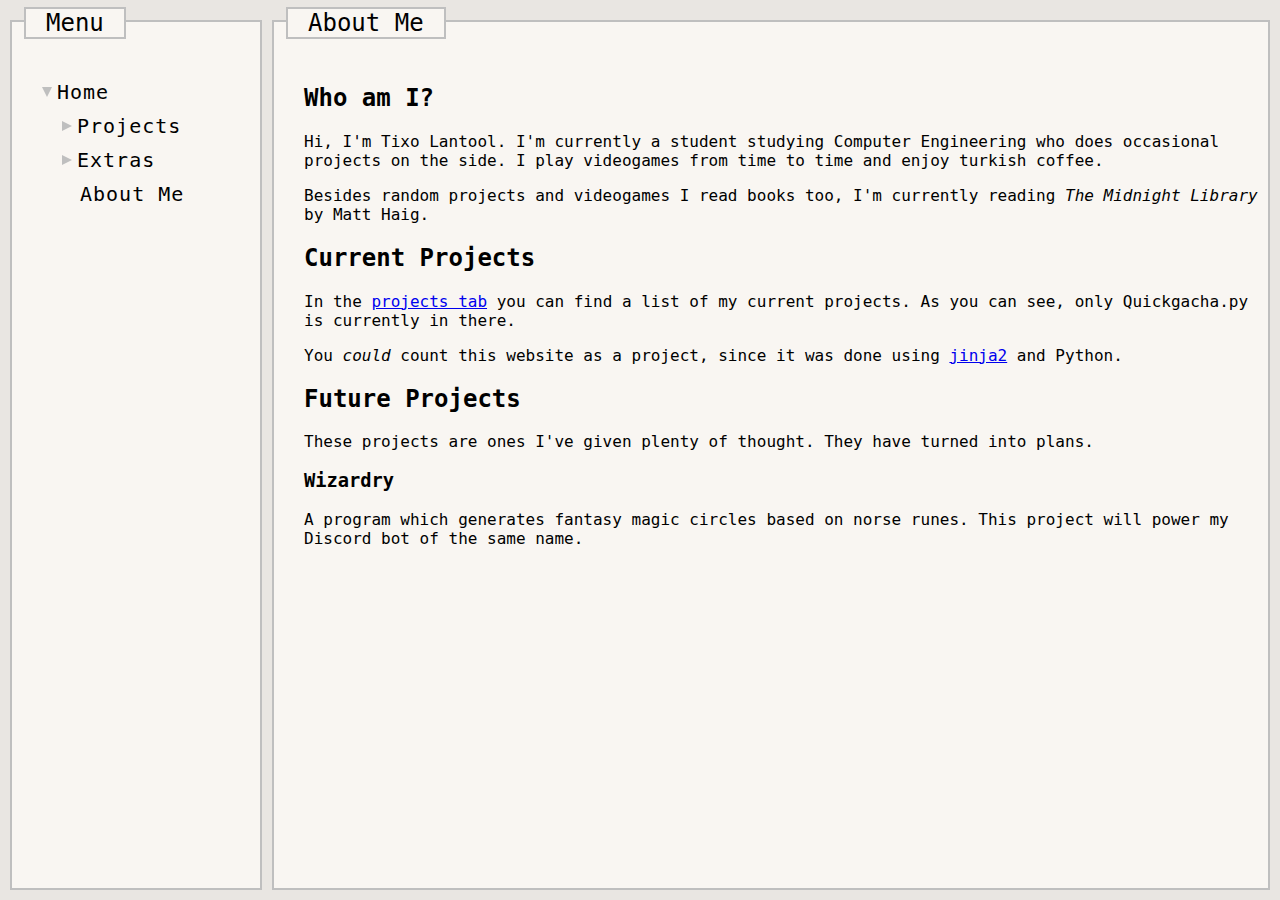
==== about-me.html @ 0673628c "Updated look and organized files, they are rendered with jinja2 now" ====
<!DOCTYPE html>
<html lang="en">
<head>
    <meta charset="UTF-8">
    <meta name="viewport" content="width=device-width, initial-scale=1.0">
    <title>Tixo's Lab</title>
    <link rel="stylesheet" href="style.css"/>
</head>
<body>
    <div class="menu container">
        <h2 class="container-title unselectable">Menu</h2>
        <ul class="menu-tree">
            <li class="menu-item">
                <input class="menu-input" type="checkbox" id="home" checked>
                <label class="menu-input-label" for="home">
                    <svg width="10" height="10">
                        <polygon points="0,0 0,10 10,5" class="triangle"/>
                    </svg>
                    <span class="menu-label-text unselectable">Home</span>
                    <a href="index.html" class="unselectable"><img width="20" height="10" src="imgs/arrow-up-from-bracket-svgrepo-com.svg" style="transform: rotate(90deg);"/></a>
                </label>
                <ul class="menu-tree-sub">
                    <li class="menu-item">
                        <input class="menu-input" type="checkbox" id="projects">
                        <label class="menu-input-label" for="projects">
                            <svg width="10" height="10">
                                <polygon points="0,0 0,10 10,5" class="triangle"/>
                            </svg>
                            <span class="menu-label-text unselectable">Projects</span>
                            <a href="projects.html" class="unselectable"><img width="20" height="10" src="imgs/arrow-up-from-bracket-svgrepo-com.svg" style="transform: rotate(90deg);"/></a>
                        </label>
                        <ul class="menu-tree-sub">
                            <li class="menu-item">
                                <a class="menu-link unselectable" href="quickgacha-py.html">
                                <img src="imgs/blank-file-svgrepo-com.svg" height="13" width="13" style="padding-right: 5px;"/>Quickgacha.py
                                </a>
                            </li>
                        </ul>
                    </li>
                    <li class="menu-item">
                        <input class="menu-input" type="checkbox" id="extras">
                        <label class="menu-input-label" for="extras">
                        <svg width="10" height="10">
                            <polygon points="0,0 0,10 10,5" class="triangle"/>
                        </svg>
                        <span class="menu-label-text unselectable">Extras</span>
                        <a href="extras.html" class="unselectable">
                        <img width="20" height="10" src="imgs/arrow-up-from-bracket-svgrepo-com.svg" style="transform: rotate(90deg);"/>
                        </a>
                        <ul class="menu-tree-sub">
                        </ul>
                    </li>
                    <li class="menu-item">
                        <a class="menu-link unselectable" href="about-me.html">
                        <img src="imgs/blank-file-svgrepo-com.svg" height="13" width="13" style="padding-right: 5px;"/>About Me
                        </a>
                    </li>
                </ul>
            </li>
        </div>
    </div>
    <div class="content container">
        <h2 class="container-title unselectable">About Me</h2>
<div style="padding-left: 20px">
    <h2>Who am I?</h2>
    <p>Hi, I'm Tixo Lantool. I'm currently a student studying Computer Engineering who does occasional
        projects on the side. I play videogames from time to time and enjoy turkish coffee.</p>
    <p>Besides random projects and videogames I read books too, I'm currently reading <i>The Midnight Library</i> by Matt Haig.</p>
    <h2>Current Projects</h2>
    <p>In the <a href="projects.html">projects tab</a> you can find a list of my current projects. As you can see, only Quickgacha.py
        is currently in there.</p>
    <p>You <i>could</i> count this website as a project, since it was done using <a href="https://jinja.palletsprojects.com/en/3.1.x/">jinja2</a> and
        Python.</p>
    <h2>Future Projects</h2>
    <p>These projects are ones I've given plenty of thought. They have turned into plans.</p>
    <h3>Wizardry</h3>
    <p>A program which generates fantasy magic circles based on norse runes. This project will power my Discord bot of the same name.</p>
</div>

    </div>
</body>
</html>
---- style.css ----
/* General */
:root {
    --bg-color: #e9e6e2;
    --window-bg-color: #f9f6f2;
    --border-color: #bfbfbf;
    --text-color: #000000;
}

html {
    height: 100%;
}

body {
    font-family: "Source Code Pro", monospace;
    font-optical-sizing: auto;
    font-style: normal;
    font-weight: 200;
    box-sizing: border-box;
    min-height: 100%;
    background-color: var(--bg-color);
    margin: 0;
    padding: 20px 10px 10px 10px;
    color: var(--text-color);
    display: grid;
    grid-template-columns: [start-column] 20% [center1] 10px [center2] auto [end-column];
    grid-template-rows: [start-row] auto [end-row];
}

.container {
    padding: 10px;
    background-color: var(--window-bg-color);
    border: 2px solid var(--border-color);
    grid-row-start: start-row;
    grid-row-end: end-row;
}

.container-title {
    font-size: 24px;
    font-weight: 200;
    width: fit-content;
    margin: 0;
    background-color: var(--window-bg-color);
    border: 2px solid var(--border-color);
    padding: 0 20px 0 20px;
    position:relative;
    top: -25px;
    left: 2px
}

.menu {
    grid-column-start: start-column;
    grid-column-end: center1;
    min-width:fit-content;
}

.menu-tree {
    list-style: none;
    padding-inline-start: 20px;
    letter-spacing: 1px;
}

.menu-item {
    margin-top: 10px;
    font-size: 20px;
}

.menu-input {
    position: absolute;
    opacity: 0;
}

.menu-input-label {
    position: relative;
    display: flex;
    align-items: center;
}

.menu-tree-sub {
    display: none;
    list-style: none;
    padding-inline-start: 20px;
}

.triangle {
    fill: var(--border-color);
    transform-origin: 5px 5px;
}

.triangle.selected {
    fill: var(--text-color);
}

.menu-label-text {
    padding-left: 5px;
}

.menu-input:checked ~ .menu-tree-sub {
    display: block;
}

.menu-input:checked ~ label svg .triangle {
    transform: rotate(90deg);
}

.menu-link {
    text-decoration: none;
    color: var(--text-color);
}

.content {
    grid-column-start: center2;
    grid-column-end: end-column;
}

.unselectable {
    -webkit-touch-callout: none;
    -webkit-user-select: none;
    -khtml-user-select: none;
    -moz-user-select: none;
    -ms-user-select: none;
    user-select: none;
}

article {
    border: 2px solid var(--border-color);
    margin: 20px;
    padding: 10px;
    color: var(--text-color);
}

.article-title {
    font-size: 30px;
    margin: 0;
    color: var(--text-color);
}

.code-block {
    padding: 10px;
    border: 1px solid var(--border-color);
}
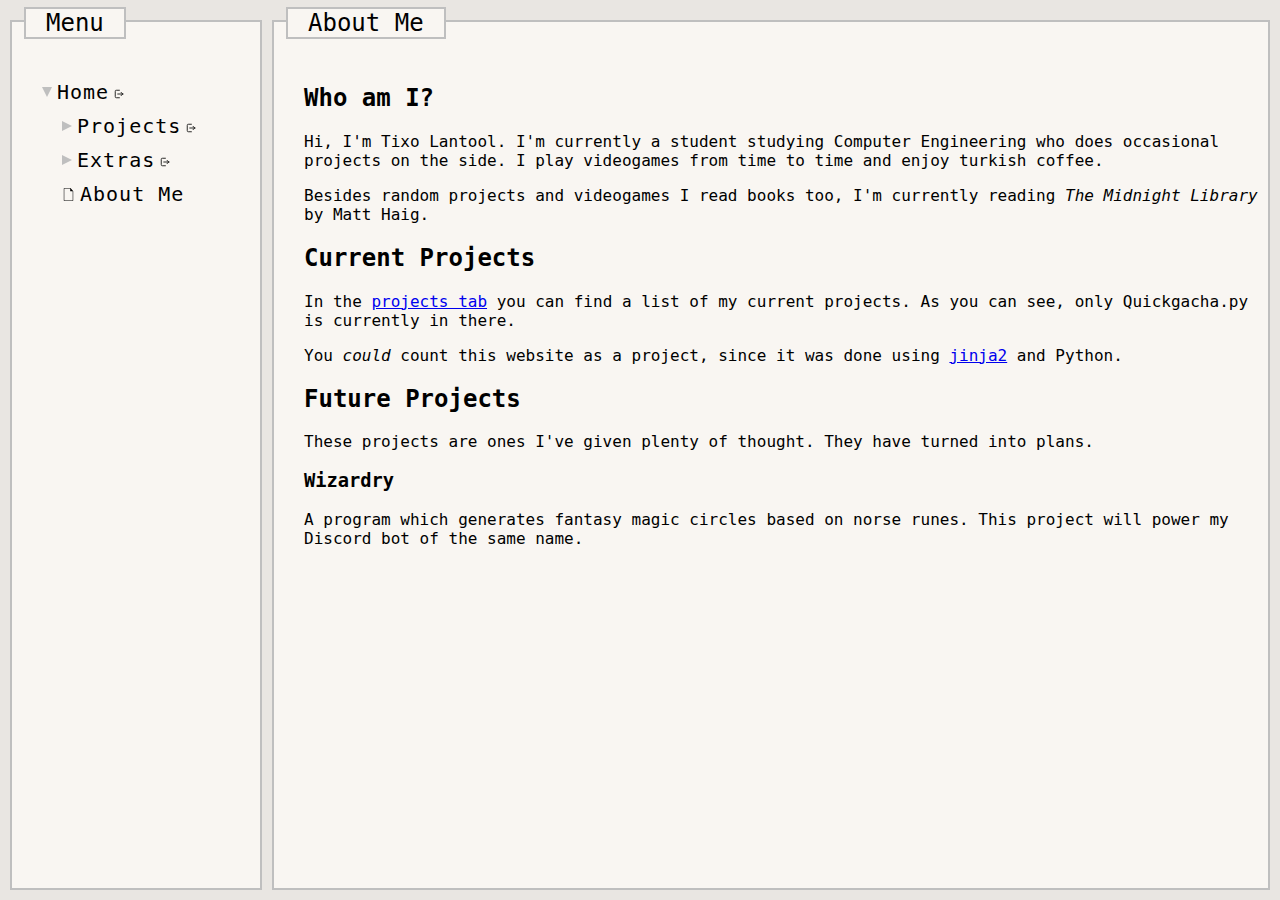
==== commit cece92c8: "Added mobile support" ====
--- a/about-me.html
+++ b/about-me.html
@@ -5,8 +5,11 @@
     <meta name="viewport" content="width=device-width, initial-scale=1.0">
     <title>Tixo's Lab</title>
     <link rel="stylesheet" href="style.css"/>
+    <link rel="stylesheet" href="mobile.css"/>
 </head>
 <body>
+    <input type="checkbox" id="menu-button"/>
+    <label for="menu-button" class="menu-button-label unselectable"><img src="imgs/burger-menu-svgrepo-com.svg" height="20px" class="menu-burger"/></label>
     <div class="menu container">
         <h2 class="container-title unselectable">Menu</h2>
         <ul class="menu-tree">
@@ -47,7 +50,13 @@
                         <a href="extras.html" class="unselectable">
                         <img width="20" height="10" src="imgs/arrow-up-from-bracket-svgrepo-com.svg" style="transform: rotate(90deg);"/>
                         </a>
+                        </label>
                         <ul class="menu-tree-sub">
+                            <li class="menu-item">
+                                <a class="menu-link unselectable" href="gacha.html">
+                                <img src="imgs/blank-file-svgrepo-com.svg" height="13" width="13" style="padding-right: 5px;"/>Gacha
+                                </a>
+                            </li>
                         </ul>
                     </li>
                     <li class="menu-item">
--- a/style.css
+++ b/style.css
@@ -23,7 +23,7 @@
     color: var(--text-color);
     display: grid;
     grid-template-columns: [start-column] 20% [center1] 10px [center2] auto [end-column];
-    grid-template-rows: [start-row] auto [end-row];
+    grid-template-rows: [start-row] auto [center1] 20px [center2] 1fr [end-row];
 }
 
 .container {
@@ -53,6 +53,31 @@
     min-width:fit-content;
 }
 
+#menu-button {
+    position: absolute;
+    opacity: 0;
+}
+
+.menu-button-label {
+    position: absolute;
+    display: none;
+    right: 20px;
+    top: 6px;
+    background-color: var(--window-bg-color);
+    border: 2px solid var(--border-color);
+    height: 29px;
+    width: 25px;
+    text-align: center;
+    justify-content: center;
+}
+
+.menu-burger {
+    position: relative;
+    top:50%;
+    -ms-transform: translateY(-50%);
+    transform: translateY(-50%);
+}
+
 .menu-tree {
     list-style: none;
     padding-inline-start: 20px;
@@ -108,6 +133,9 @@
 }
 
 .content {
+    transition: all 100ms ease-in-out;
+    grid-row-start: start-row;
+    grid-row-end: end-row;
     grid-column-start: center2;
     grid-column-end: end-column;
 }
@@ -137,4 +165,47 @@
 .code-block {
     padding: 10px;
     border: 1px solid var(--border-color);
+}
+
+/* Gacha */
+.gacha-container {
+    margin:30vh auto auto auto;
+    max-width: fit-content;
+    text-align: center;
+    display: flex;
+    flex-direction: column;
+    justify-content: center;
+}
+
+#gacha-result {
+    font-size: 80px;
+    margin-bottom: 100px;
+}
+
+#gacha-button {
+    font-size: 50px;
+    width: fit-content;
+    background-color: transparent;
+    margin: auto;
+    border: 1px solid var(--border-color);
+    transition: all 200ms ease-in-out;
+}
+
+#gacha-button:hover {
+    background-color: var(--text-color);
+    color: white;
+}
+
+/* Welcome Page */
+
+.welcome-text {
+    font-size: 60px
+}
+
+.welcome-text.top {
+    padding-right: 100px;
+}
+
+.welcome-text.bottom {
+    padding-left: 100px;
 }--- a/mobile.css
+++ b/mobile.css
@@ -0,0 +1,38 @@
+@media screen and (max-width: 950px) {
+
+    .menu {
+        display: none;
+        height: fit-content;
+        grid-row-start: start-row;
+        grid-row-end: center1;
+        grid-column-end: end-column;
+    }
+
+    .menu-button-label {
+        display: block;
+    }
+
+    .content {
+        grid-column-start: start-column;
+    }
+
+    #menu-button:checked ~ .content {
+        grid-row-start: center2;
+    }
+
+    #menu-button:checked ~ .menu {
+        display: block;
+    }
+
+    #menu-button:checked ~ label .menu-burger {
+        content: url("imgs/close-svgrepo-com.svg");
+    }
+
+    #gacha-result {
+        font-size: 45px;
+    }
+
+    .welcome-text {
+        font-size: 40px;
+    }
+}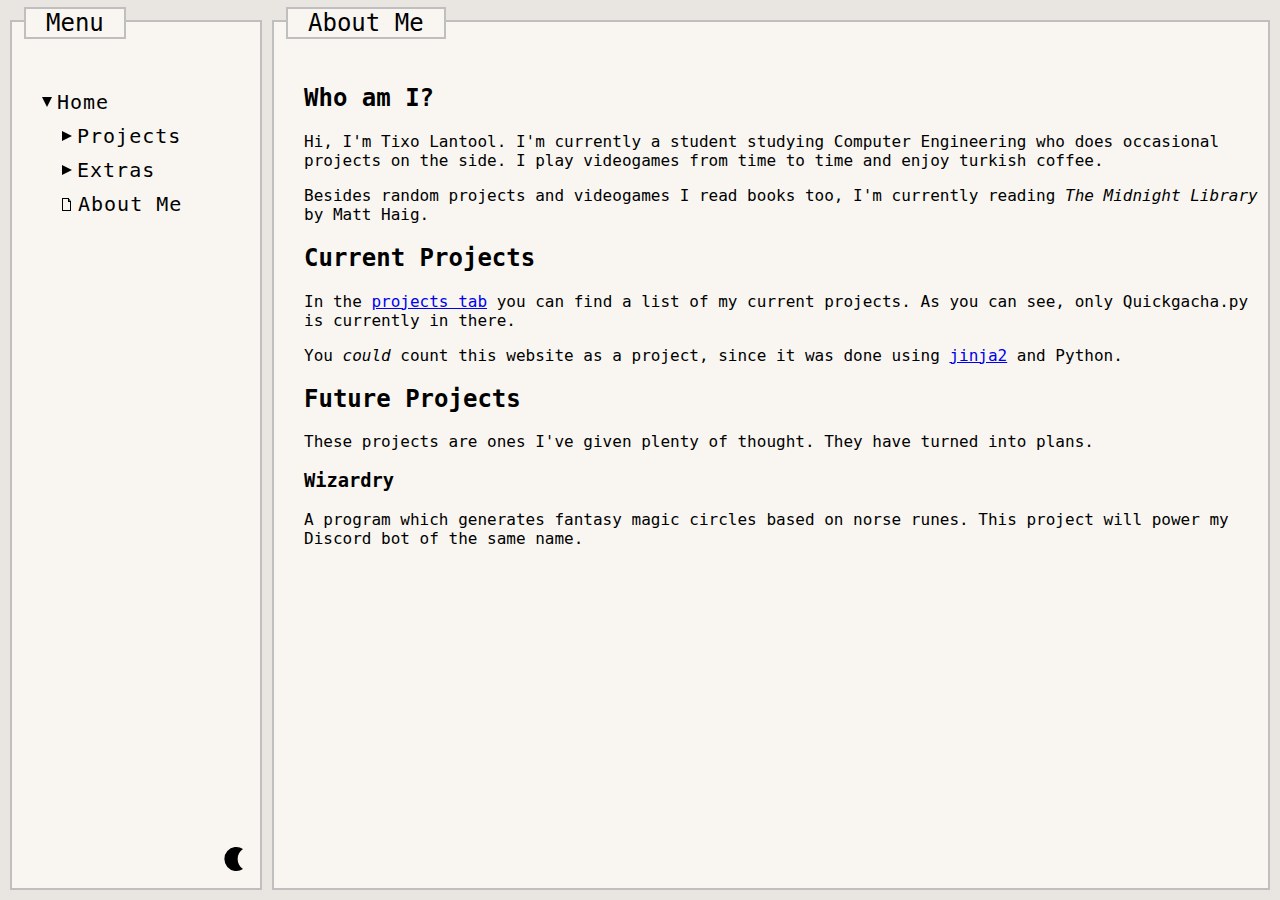
==== commit 2747bd5f: "Added support for dark mode, organized and fixed stuff" ====
--- a/about-me.html
+++ b/about-me.html
@@ -4,38 +4,79 @@
     <meta charset="UTF-8">
     <meta name="viewport" content="width=device-width, initial-scale=1.0">
     <title>Tixo's Lab</title>
-    <link rel="stylesheet" href="style.css"/>
-    <link rel="stylesheet" href="mobile.css"/>
+    <link rel="stylesheet" href="css/style.css"/>
 </head>
 <body>
     <input type="checkbox" id="menu-button"/>
-    <label for="menu-button" class="menu-button-label unselectable"><img src="imgs/burger-menu-svgrepo-com.svg" height="20px" class="menu-burger"/></label>
+    <label for="menu-button" class="menu-button-label unselectable">
+    <svg width="30px" height="30px" class="icon" id="burger">
+<line stroke="currentColor" stroke-width="2" stroke-linecap="round"
+    x1="5" y1="10"
+    x2="24" y2="10"></line>
+<line stroke="currentColor" stroke-width="2" stroke-linecap="round"
+    x1="5" y1="15"
+    x2="24" y2="15"></line>
+<line stroke="currentColor" stroke-width="2" stroke-linecap="round" 
+    x1="5" y1="20"
+    x2="24" y2="20"></line>
+</svg>
+    <svg width="30px" height="30px" class="icon" id="cross">
+<line stroke="currentColor" stroke-width="2" stroke-linecap="round"
+        x1="5" y1="5"
+        x2="24" y2="24"></line>
+<line stroke="currentColor" stroke-width="2" stroke-linecap="round"
+        x1="24" y1="5"
+        x2="5" y2="24"></line>
+</svg>
+    </label>
     <div class="menu container">
         <h2 class="container-title unselectable">Menu</h2>
         <ul class="menu-tree">
             <li class="menu-item">
                 <input class="menu-input" type="checkbox" id="home" checked>
                 <label class="menu-input-label" for="home">
-                    <svg width="10" height="10">
-                        <polygon points="0,0 0,10 10,5" class="triangle"/>
-                    </svg>
+                    <svg width="10" height="10" class="icon">
+    <polygon points="0,0 0,10 10,5" class="triangle" fill="currentColor"/>
+</svg>
                     <span class="menu-label-text unselectable">Home</span>
-                    <a href="index.html" class="unselectable"><img width="20" height="10" src="imgs/arrow-up-from-bracket-svgrepo-com.svg" style="transform: rotate(90deg);"/></a>
+                    <a href="index.html" class="unselectable"><img width="20" height="10" src="imgs/arrow-up-from-bracket-svgrepo-com.svg" style="transform: rotate(90deg);" class="icon"/></a>
                 </label>
                 <ul class="menu-tree-sub">
                     <li class="menu-item">
                         <input class="menu-input" type="checkbox" id="projects">
                         <label class="menu-input-label" for="projects">
-                            <svg width="10" height="10">
-                                <polygon points="0,0 0,10 10,5" class="triangle"/>
-                            </svg>
+                            <svg width="10" height="10" class="icon">
+    <polygon points="0,0 0,10 10,5" class="triangle" fill="currentColor"/>
+</svg>
                             <span class="menu-label-text unselectable">Projects</span>
-                            <a href="projects.html" class="unselectable"><img width="20" height="10" src="imgs/arrow-up-from-bracket-svgrepo-com.svg" style="transform: rotate(90deg);"/></a>
+                            <a href="projects.html" class="unselectable"><img width="20" height="10" src="imgs/arrow-up-from-bracket-svgrepo-com.svg" style="transform: rotate(90deg);" class="icon"/></a>
                         </label>
                         <ul class="menu-tree-sub">
                             <li class="menu-item">
                                 <a class="menu-link unselectable" href="quickgacha-py.html">
-                                <img src="imgs/blank-file-svgrepo-com.svg" height="13" width="13" style="padding-right: 5px;"/>Quickgacha.py
+                                <svg height="13px" width="16px" class="icon">
+<line stroke="currentColor" stroke-width="1" stroke-linecap="round"
+        x1="0.5" y1="0.5"
+        x2="0.5" y2="12.5"></line>
+<line stroke="currentColor" stroke-width="1" stroke-linecap="round"
+        x1="0.5" y1="12.5"
+        x2="8.5" y2="12.5"></line>
+<line stroke="currentColor" stroke-width="1" stroke-linecap="round"
+        x1="0.5" y1="0.5"
+        x2="6.5" y2="0.5"></line>
+<line stroke="currentColor" stroke-width="1" stroke-linecap="round"
+        x1="8.5" y1="12.5"
+        x2="8.5" y2="3.5"></line>
+<line stroke="currentColor" stroke-width="1" stroke-linecap="round"
+        x1="8.5" y1="3.5"
+        x2="6.5" y2="0.5"></line>
+<line stroke="currentColor" stroke-width="1" stroke-linecap="round"
+        x1="8.5" y1="3.5"
+        x2="6.5" y2="3.5"></line>
+<line stroke="currentColor" stroke-width="1" stroke-linecap="round"
+        x1="6.5" y1="0.5"
+        x2="6.5" y2="3.5"></line>
+</svg>Quickgacha.py
                                 </a>
                             </li>
                         </ul>
@@ -43,30 +84,104 @@
                     <li class="menu-item">
                         <input class="menu-input" type="checkbox" id="extras">
                         <label class="menu-input-label" for="extras">
-                        <svg width="10" height="10">
-                            <polygon points="0,0 0,10 10,5" class="triangle"/>
-                        </svg>
+                        <svg width="10" height="10" class="icon">
+    <polygon points="0,0 0,10 10,5" class="triangle" fill="currentColor"/>
+</svg>
                         <span class="menu-label-text unselectable">Extras</span>
                         <a href="extras.html" class="unselectable">
-                        <img width="20" height="10" src="imgs/arrow-up-from-bracket-svgrepo-com.svg" style="transform: rotate(90deg);"/>
+                        <img width="20" height="10" src="imgs/arrow-up-from-bracket-svgrepo-com.svg" style="transform: rotate(90deg);" class="icon"/>
                         </a>
                         </label>
                         <ul class="menu-tree-sub">
                             <li class="menu-item">
                                 <a class="menu-link unselectable" href="gacha.html">
-                                <img src="imgs/blank-file-svgrepo-com.svg" height="13" width="13" style="padding-right: 5px;"/>Gacha
+                                <svg height="13px" width="16px" class="icon">
+<line stroke="currentColor" stroke-width="1" stroke-linecap="round"
+        x1="0.5" y1="0.5"
+        x2="0.5" y2="12.5"></line>
+<line stroke="currentColor" stroke-width="1" stroke-linecap="round"
+        x1="0.5" y1="12.5"
+        x2="8.5" y2="12.5"></line>
+<line stroke="currentColor" stroke-width="1" stroke-linecap="round"
+        x1="0.5" y1="0.5"
+        x2="6.5" y2="0.5"></line>
+<line stroke="currentColor" stroke-width="1" stroke-linecap="round"
+        x1="8.5" y1="12.5"
+        x2="8.5" y2="3.5"></line>
+<line stroke="currentColor" stroke-width="1" stroke-linecap="round"
+        x1="8.5" y1="3.5"
+        x2="6.5" y2="0.5"></line>
+<line stroke="currentColor" stroke-width="1" stroke-linecap="round"
+        x1="8.5" y1="3.5"
+        x2="6.5" y2="3.5"></line>
+<line stroke="currentColor" stroke-width="1" stroke-linecap="round"
+        x1="6.5" y1="0.5"
+        x2="6.5" y2="3.5"></line>
+</svg>Gacha
                                 </a>
                             </li>
                         </ul>
                     </li>
                     <li class="menu-item">
                         <a class="menu-link unselectable" href="about-me.html">
-                        <img src="imgs/blank-file-svgrepo-com.svg" height="13" width="13" style="padding-right: 5px;"/>About Me
+                        <svg height="13px" width="16px" class="icon">
+<line stroke="currentColor" stroke-width="1" stroke-linecap="round"
+        x1="0.5" y1="0.5"
+        x2="0.5" y2="12.5"></line>
+<line stroke="currentColor" stroke-width="1" stroke-linecap="round"
+        x1="0.5" y1="12.5"
+        x2="8.5" y2="12.5"></line>
+<line stroke="currentColor" stroke-width="1" stroke-linecap="round"
+        x1="0.5" y1="0.5"
+        x2="6.5" y2="0.5"></line>
+<line stroke="currentColor" stroke-width="1" stroke-linecap="round"
+        x1="8.5" y1="12.5"
+        x2="8.5" y2="3.5"></line>
+<line stroke="currentColor" stroke-width="1" stroke-linecap="round"
+        x1="8.5" y1="3.5"
+        x2="6.5" y2="0.5"></line>
+<line stroke="currentColor" stroke-width="1" stroke-linecap="round"
+        x1="8.5" y1="3.5"
+        x2="6.5" y2="3.5"></line>
+<line stroke="currentColor" stroke-width="1" stroke-linecap="round"
+        x1="6.5" y1="0.5"
+        x2="6.5" y2="3.5"></line>
+</svg>About Me
                         </a>
                     </li>
                 </ul>
             </li>
-        </div>
+        </ul>
+        <input type="checkbox" id="dark-mode"/>
+        <label for="dark-mode">
+            <svg width="30" height="30" class="icon" id="lightIcon">
+    <circle cx="15" cy="15" r="6" fill="currentColor"/>
+    <line
+        id="ray"
+        stroke="currentColor"
+        stroke-width="2"
+        stroke-linecap="round"
+        x1="15"
+        y1="1"
+        x2="15"
+        y2="4"
+    ></line>
+
+    <use href="#ray" transform="rotate(45 15 15)" />
+    <use href="#ray" transform="rotate(90 15 15)" />
+    <use href="#ray" transform="rotate(135 15 15)" />
+    <use href="#ray" transform="rotate(180 15 15)" />
+    <use href="#ray" transform="rotate(225 15 15)" />
+    <use href="#ray" transform="rotate(270 15 15)" />
+    <use href="#ray" transform="rotate(315 15 15)" />
+</svg>
+            <svg width="30" height="30" class="icon" id="darkIcon">
+    <path
+        fill="currentColor"
+        d="M 23, 5 A 12 12 0 1 0 23, 25 A 12 12 0 0 1 23, 5"
+    />
+</svg>
+        </label>
     </div>
     <div class="content container">
         <h2 class="container-title unselectable">About Me</h2>
@@ -88,4 +203,5 @@
 
     </div>
 </body>
+<script src="script.js"></script>
 </html>--- a/css/style.css
+++ b/css/style.css
@@ -0,0 +1,214 @@
+/* General */
+:root {
+    --bg-color: #e9e6e2;
+    --window-bg-color: #f9f6f2;
+    --border-color: #bfbfbf;
+    --text-color: #000000;
+}
+
+html {
+    height: 100%;
+}
+
+body {
+    font-family: "Source Code Pro", monospace;
+    font-optical-sizing: auto;
+    font-style: normal;
+    font-weight: 200;
+    box-sizing: border-box;
+    min-height: 100%;
+    background-color: var(--bg-color);
+    margin: 0;
+    padding: 20px 10px 10px 10px;
+    color: var(--text-color);
+    display: grid;
+    grid-template-columns: [start-column] 20% [center1] 10px [center2] auto [end-column];
+    grid-template-rows: [start-row] auto [center1] 20px [center2] 1fr [end-row];
+}
+
+.container {
+    padding: 10px;
+    background-color: var(--window-bg-color);
+    border: 2px solid var(--border-color);
+    grid-row-start: start-row;
+    grid-row-end: end-row;
+}
+
+.container-title {
+    font-size: 24px;
+    font-weight: 200;
+    width: fit-content;
+    margin: 0;
+    background-color: var(--window-bg-color);
+    border: 2px solid var(--border-color);
+    padding: 0 20px 0 20px;
+    position:relative;
+    top: -25px;
+    left: 2px
+}
+
+.menu {
+    grid-column-start: start-column;
+    grid-column-end: center1;
+    min-width:fit-content;
+    display: flex;
+    flex-direction: column;
+    justify-content: space-between;
+}
+
+#menu-button {
+    position: absolute;
+    opacity: 0;
+}
+
+.menu-button-label {
+    position: absolute;
+    display: none;
+    right: 20px;
+    top: 6px;
+    background-color: var(--window-bg-color);
+    border: 2px solid var(--border-color);
+    height: 29px;
+    width: 29px;
+    text-align: center;
+    justify-content: center;
+}
+
+.menu-burger {
+    position: relative;
+    top:50%;
+    -ms-transform: translateY(-50%);
+    transform: translateY(-50%);
+}
+
+.menu-tree {
+    list-style: none;
+    padding-inline-start: 20px;
+    letter-spacing: 1px;
+}
+
+.menu-item {
+    margin-top: 10px;
+    font-size: 20px;
+}
+
+.menu-input {
+    position: absolute;
+    opacity: 0;
+}
+
+.menu-input-label {
+    position: relative;
+    display: flex;
+    align-items: center;
+}
+
+.menu-tree-sub {
+    display: none;
+    list-style: none;
+    padding-inline-start: 20px;
+}
+
+.triangle {
+    transform-origin: 5px 5px;
+}
+
+.menu-label-text {
+    padding-left: 5px;
+}
+
+.menu-input:checked ~ .menu-tree-sub {
+    display: block;
+}
+
+.menu-input:checked ~ label svg .triangle {
+    transform: rotate(90deg);
+}
+
+.menu-link {
+    text-decoration: none;
+    color: var(--text-color);
+}
+
+.content {
+    grid-row-start: start-row;
+    grid-row-end: end-row;
+    grid-column-start: center2;
+    grid-column-end: end-column;
+}
+
+.unselectable {
+    -webkit-touch-callout: none;
+    -webkit-user-select: none;
+    -khtml-user-select: none;
+    -moz-user-select: none;
+    -ms-user-select: none;
+    user-select: none;
+}
+
+article {
+    border: 2px solid var(--border-color);
+    margin: 20px;
+    padding: 10px;
+    color: var(--text-color);
+}
+
+.article-title {
+    font-size: 30px;
+    margin: 0;
+    color: var(--text-color);
+}
+
+.code-block {
+    padding: 10px;
+    border: 1px solid var(--border-color);
+}
+
+#dark-mode {
+    position: absolute;
+    opacity: 0;
+}
+
+#dark-mode ~ label {
+    display: block;
+    text-align: right;
+    margin-top: auto;
+}
+
+#cross {
+    display: none;
+}
+
+@media screen and (max-width: 950px) {
+    .menu {
+        display: none;
+        height: fit-content;
+        grid-row-start: start-row;
+        grid-row-end: center1;
+        grid-column-end: end-column;
+    }
+
+    .menu-button-label {
+        display: block;
+    }
+
+    .content {
+        grid-column-start: start-column;
+    }
+
+    #menu-button:checked ~ .content {
+        grid-row-start: center2;
+    }
+
+    #menu-button:checked ~ .menu {
+        display: block;
+    }
+
+    #menu-button:checked ~ label #cross {
+        display: block;
+    }
+
+    #menu-button:checked ~ label #burger {
+        display: none;
+    }
+}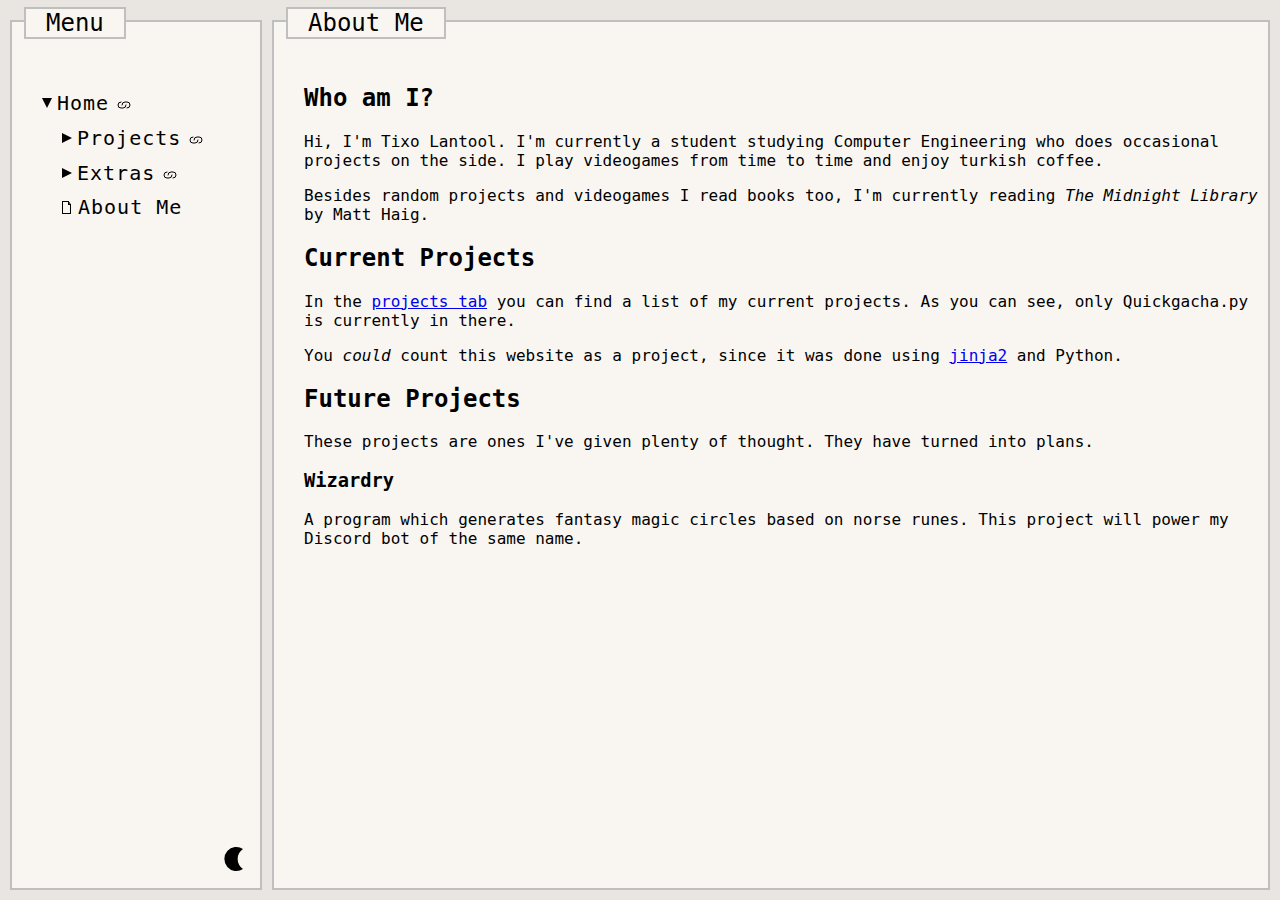
==== commit eff3c2ec: "Fixed missing svg" ====
--- a/about-me.html
+++ b/about-me.html
@@ -39,7 +39,31 @@
     <polygon points="0,0 0,10 10,5" class="triangle" fill="currentColor"/>
 </svg>
                     <span class="menu-label-text unselectable">Home</span>
-                    <a href="index.html" class="unselectable"><img width="20" height="10" src="imgs/arrow-up-from-bracket-svgrepo-com.svg" style="transform: rotate(90deg);" class="icon"/></a>
+                    <a href="index.html" class="menu-link unselectable">
+                    <svg width="25" height="20" class="icon">
+  <path
+    fill="none"
+    stroke="currentColor"
+    stroke-linecap="round"
+    d="
+      M12, 12
+      a1,1 0 0,0 0,6
+      h 2
+      A3,3 0, 0,0 17,15"
+  />
+
+  <path
+    fill="none"
+    stroke="currentColor"
+    stroke-linecap="round"
+    d="
+      M18, 18
+      a1,1 0 0,0 0,-6
+      h -2
+      A3,3 0, 0,0 13,15"
+  />
+</svg>
+                    </a>
                 </label>
                 <ul class="menu-tree-sub">
                     <li class="menu-item">
@@ -49,7 +73,31 @@
     <polygon points="0,0 0,10 10,5" class="triangle" fill="currentColor"/>
 </svg>
                             <span class="menu-label-text unselectable">Projects</span>
-                            <a href="projects.html" class="unselectable"><img width="20" height="10" src="imgs/arrow-up-from-bracket-svgrepo-com.svg" style="transform: rotate(90deg);" class="icon"/></a>
+                            <a href="projects.html" class="menu-link unselectable">
+                            <svg width="25" height="20" class="icon">
+  <path
+    fill="none"
+    stroke="currentColor"
+    stroke-linecap="round"
+    d="
+      M12, 12
+      a1,1 0 0,0 0,6
+      h 2
+      A3,3 0, 0,0 17,15"
+  />
+
+  <path
+    fill="none"
+    stroke="currentColor"
+    stroke-linecap="round"
+    d="
+      M18, 18
+      a1,1 0 0,0 0,-6
+      h -2
+      A3,3 0, 0,0 13,15"
+  />
+</svg>
+                            </a>
                         </label>
                         <ul class="menu-tree-sub">
                             <li class="menu-item">
@@ -88,8 +136,30 @@
     <polygon points="0,0 0,10 10,5" class="triangle" fill="currentColor"/>
 </svg>
                         <span class="menu-label-text unselectable">Extras</span>
-                        <a href="extras.html" class="unselectable">
-                        <img width="20" height="10" src="imgs/arrow-up-from-bracket-svgrepo-com.svg" style="transform: rotate(90deg);" class="icon"/>
+                        <a href="extras.html" class="menu-link unselectable">
+                        <svg width="25" height="20" class="icon">
+  <path
+    fill="none"
+    stroke="currentColor"
+    stroke-linecap="round"
+    d="
+      M12, 12
+      a1,1 0 0,0 0,6
+      h 2
+      A3,3 0, 0,0 17,15"
+  />
+
+  <path
+    fill="none"
+    stroke="currentColor"
+    stroke-linecap="round"
+    d="
+      M18, 18
+      a1,1 0 0,0 0,-6
+      h -2
+      A3,3 0, 0,0 13,15"
+  />
+</svg>
                         </a>
                         </label>
                         <ul class="menu-tree-sub">
